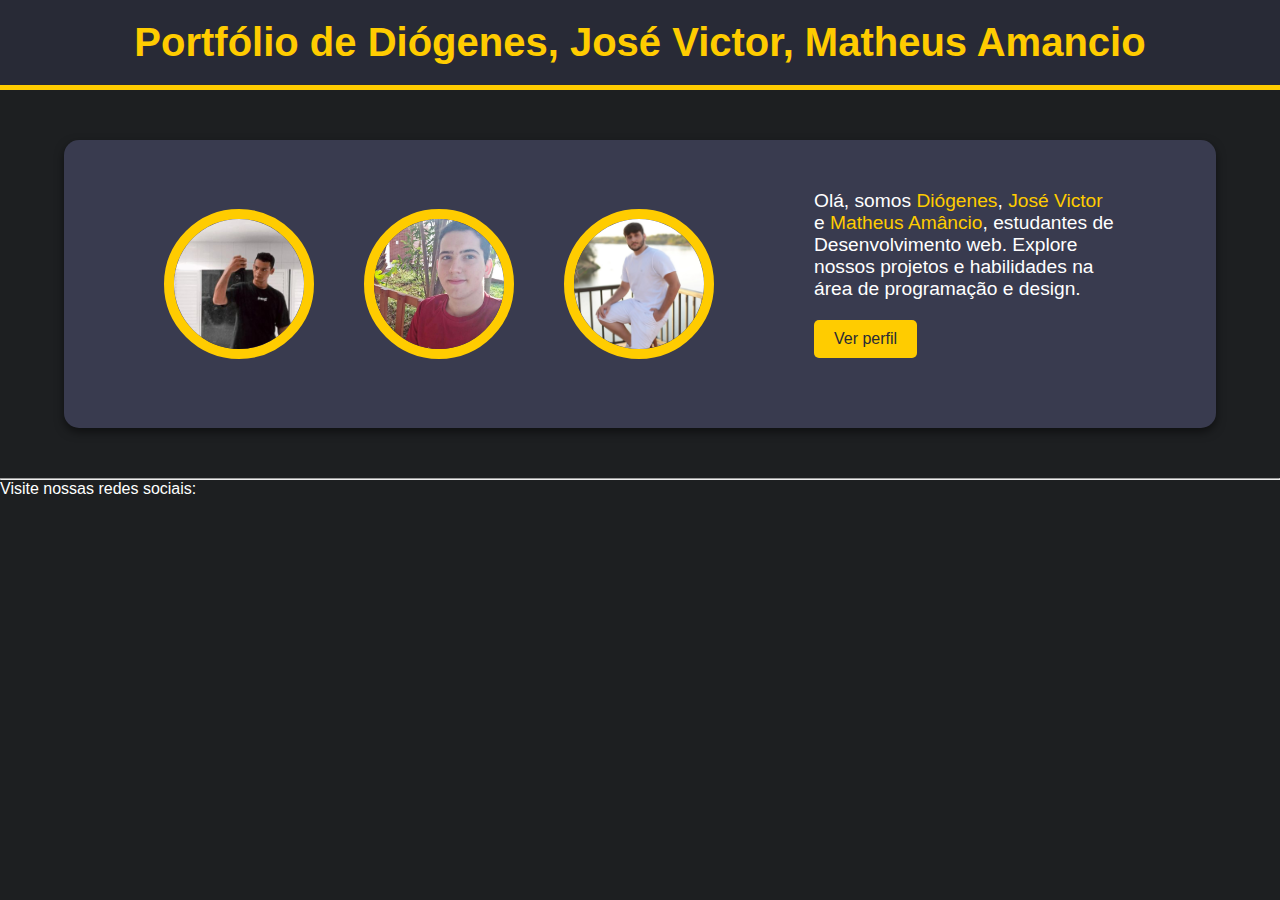
==== index.html @ 247be2dc "updates in visual" ====
<!DOCTYPE html>
<html lang="pt-br">
<head>
    <meta charset="UTF-8">
    <meta name="viewport" content="width=device-width, initial-scale=1.0">
    <title>Portfólio</title>
    <link rel="stylesheet" href="./css/styles.css">
</head>
<body>
    <div class="container">
        <div class="header">
            <h1>Portfólio de Diógenes, José Victor, Matheus Amancio</h1>
        </div>
        <div class="about">
            <div class="img-profile">
                <img src="../assets/images/diogenes.jpg" class="img-profile" alt="Diogenes">
                <img src="../assets/images/matheus.png" class="img-profile" alt="Matheus">
                <img src="../assets/images/jose-victor.jpg" class="img-profile" alt="Jose Victor">
            </div>
            <div class="hero">
                Olá, somos <span>Diógenes</span>, <span>José Victor</span> e <span>Matheus Amâncio</span>, estudantes de Desenvolvimento web. Explore nossos projetos e habilidades na área de programação e design.
                <button>Ver perfil</button>
            </div>
            
        </div>
        <hr> 
        <div class="skills">

        </div>
        <div class="footer">
            Visite nossas redes sociais:
        </div>
    </div>
</body>
</html>
---- css/styles.css ----
* {
    margin: 0;
    padding: 0;
    box-sizing: border-box;
}

html, body {
    height: 100%;
    font-family: Arial, sans-serif;
    background-color: #1d1f21;
    color: white;
}

img {   
    gap: 15px;
}

.img-profile img {
    border-radius: 50%;
    width: 150px; 
    height: 150px;
    object-fit: cover; 
    border: 10px solid #ffcc00;
}

.container {
    min-height: 100vh;
    display: flex;
    flex-direction: column;
}

.header {
    background-color: #282a36;
    border-bottom: 5px solid #ffcc00;
    padding: 20px 0;
    display: flex;
    justify-content: center;
    align-items: center;
}

.header h1 {
    color: #ffcc00;
    font-size: 2.5rem;
    text-align: center;
    margin: 0;
}

.about {
    background-color: #393b4f;
    padding: 50px 100px;
    display: flex;
    align-items: center;
    justify-content: center;
    color: #fff;
    margin: 50px auto;
    max-width: 90%;
    box-shadow: 0 4px 10px rgba(0, 0, 0, 0.5);
    border-radius: 15px;
}

.img-profile {
    display: flex;
    justify-content: center;
    margin-right: 50px;
}

.hero {
    max-width: 500px;
    font-size: 1.2rem;
    margin-bottom: 20px;
}

.hero span {
    color: #ffcc00;
}

.hero button {
    background-color: #ffcc00;
    border: none;
    padding: 10px 20px;
    color: #282a36;
    font-size: 1rem;
    border-radius: 5px;
    cursor: pointer;
    margin-top: 20px;
    display: block;
}
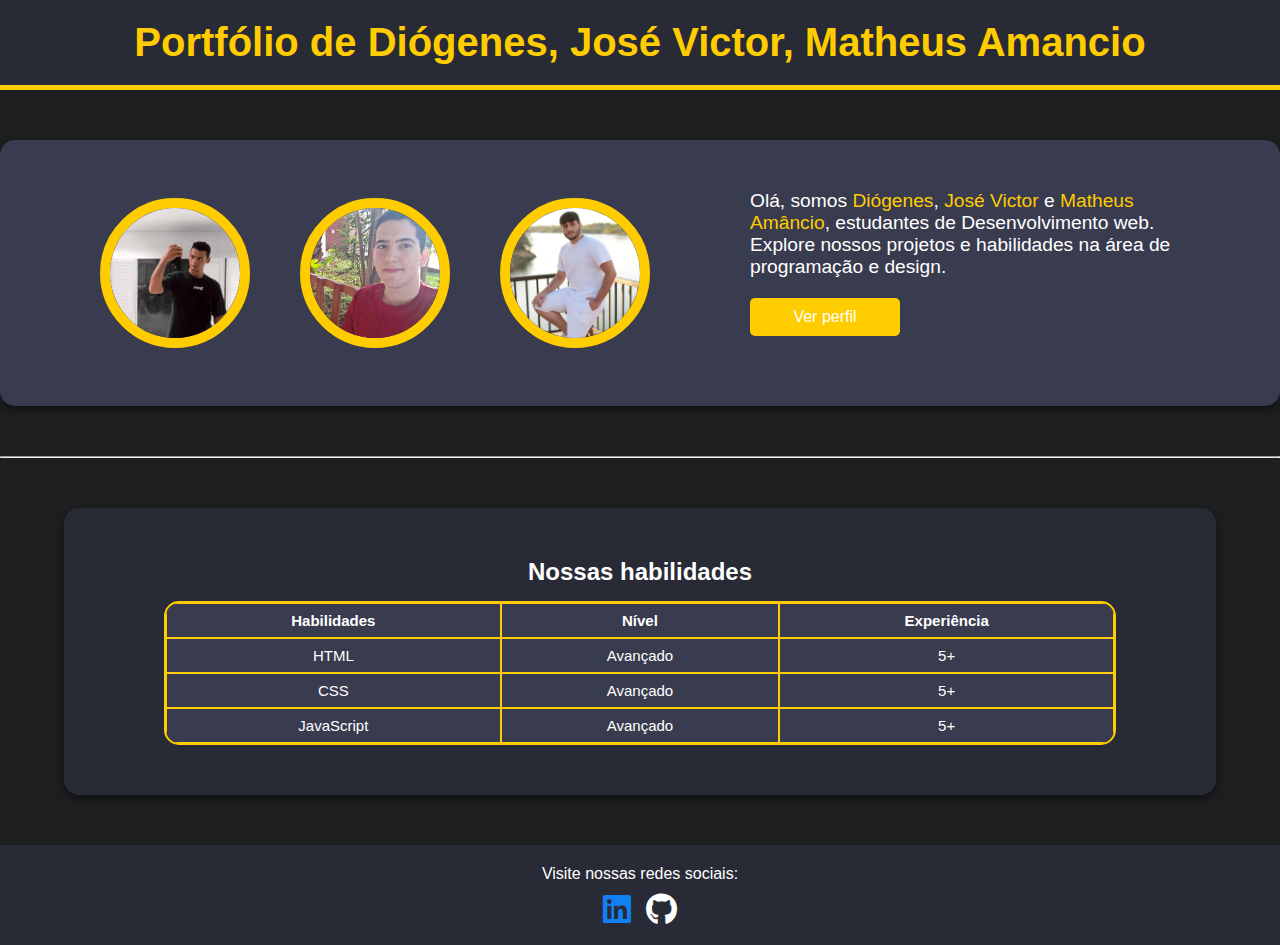
==== commit 6bdd43df: "alguns ajustes e atualizações, modal adicionado;" ====
--- a/index.html
+++ b/index.html
@@ -4,9 +4,36 @@
     <meta charset="UTF-8">
     <meta name="viewport" content="width=device-width, initial-scale=1.0">
     <title>Portfólio</title>
-    <link rel="stylesheet" href="./css/styles.css">
+    <link rel="stylesheet" href="./css/index.css">
+    <link rel="stylesheet" href="./css/reset.css">
+    <link rel="stylesheet" href="./css/modal.css">
+    <link rel="stylesheet" href="https://cdnjs.cloudflare.com/ajax/libs/font-awesome/6.0.0-beta3/css/all.min.css">
 </head>
 <body>
+    <div id="modalLinkedIn" class="modal">
+        <div class="modal-content">
+            <span class="close" data-target="modalLinkedIn">&times;</span>
+            <div class="modal-body">
+                <h2>LinkedIn</h2>
+                <hr>
+                <a href="https://www.linkedin.com/in/diogenesmedeirosy" target="_blank"><i class="fab fa-linkedin"></i> Diógenes Júnior</a>
+                <a href="https://www.linkedin.com/in/matheus-amanciodeoliveira-7b22ab195" target="_blank"><i class="fab fa-linkedin"></i> Matheus Amâncio</a>
+                <a href="#" target="_blank"><i class="fab fa-linkedin"></i> José Victor</a>
+            </div>
+        </div>
+    </div>
+    <div id="modalGitHub" class="modal">
+        <div class="modal-content">
+            <span class="close" data-target="modalGitHub">&times;</span>
+            <div class="modal-body">
+                <h2>GitHub</h2>
+                <hr>
+                <a href="https://github.com/diogenesmedeiros" target="_blank"><i class="fab fa-github"></i> Diógenes Júnior</a>
+                <a href="https://github.com/matheusamancio2020" target="_blank"><i class="fab fa-github"></i> Matheus Amâncio</a>
+                <a href="https://github.com/JoseVictorFaustino" target="_blank"><i class="fab fa-github"></i> José Victor</a>
+            </div>
+        </div>
+    </div>
     <div class="container">
         <div class="header">
             <h1>Portfólio de Diógenes, José Victor, Matheus Amancio</h1>
@@ -19,17 +46,48 @@
             </div>
             <div class="hero">
                 Olá, somos <span>Diógenes</span>, <span>José Victor</span> e <span>Matheus Amâncio</span>, estudantes de Desenvolvimento web. Explore nossos projetos e habilidades na área de programação e design.
-                <button>Ver perfil</button>
+                <a href="/profile.html">Ver perfil</a>
             </div>
             
         </div>
-        <hr> 
+        <hr>
         <div class="skills">
-
+            <h2>Nossas habilidades</h2>
+            <table>
+                <thead>
+                    <tr>
+                        <th>Habilidades</th>
+                        <th>Nível</th>
+                        <th>Experiência</th>
+                    </tr>
+                </thead>
+                <tbody>
+                    <tr>
+                        <td>HTML</td>
+                        <td>Avançado</td>
+                        <td>5+</td>
+                    </tr>
+                    <tr>
+                        <td>CSS</td>
+                        <td>Avançado</td>
+                        <td>5+</td>
+                    </tr>
+                    <tr>
+                        <td>JavaScript</td>
+                        <td>Avançado</td>
+                        <td>5+</td>
+                    </tr>
+                </tbody>
+            </table>
         </div>
         <div class="footer">
-            Visite nossas redes sociais:
-        </div>
+            <p>Visite nossas redes sociais:</p>
+            <div class="social-icons">
+                <i id="openModalLinkedIn" class="fab fa-linkedin"></i>
+                <i id="openModalGitHub" class="fab fa-github"></i>
+            </div>
+        </div>        
     </div>
+    <script src="./js/modal.js"></script>
 </body>
 </html>--- a/css/index.css
+++ b/css/index.css
@@ -0,0 +1,172 @@
+.skills {
+    background-color: #282a36;
+    padding: 50px 100px;
+    display: flex;
+    flex-direction: column;
+    align-items: center; 
+    justify-content: center;
+    align-items: center;
+    justify-content: center;
+    color: #fff;
+    margin: 50px auto;
+    max-width: 98%;
+    width: 90%;
+    box-shadow: 0 4px 10px rgba(0, 0, 0, 0.5);
+    border-radius: 15px;
+    text-align: center;
+}
+
+.skills h2 {
+    margin-bottom: 15px;
+}
+
+.skills table {
+    width: 100%;
+    border-collapse: separate;
+    background-color: #393b4f;
+    border-spacing: 0;
+    border: 2px solid #ffcc00;
+    font-size: 0.8rem;
+    border-radius: 15px;
+    overflow: hidden;
+}
+
+.skills th,
+.skills td {
+    border: 1px solid #ffcc00;
+    padding: 8px 10px;
+    font-size: 15px;
+}
+
+.skills td:last-of-type {
+    text-align: center;
+}
+
+.skills th {
+    text-align: center;
+}
+
+.img-profile img {
+    border-radius: 50%;
+    width: 150px;
+    height: 150px;
+    object-fit: cover;
+    border: 10px solid #ffcc00;
+}
+
+.container {
+    min-height: 100vh;
+    display: flex;
+    flex-direction: column;
+}
+
+.header {
+    background-color: #282a36;
+    border-bottom: 5px solid #ffcc00;
+    padding: 20px 0;
+    display: flex;
+    justify-content: center;
+    align-items: center;
+}
+
+.header h1 {
+    color: #ffcc00;
+    font-size: 2.5rem;
+    text-align: center;
+    margin: 0;
+}
+
+.about {
+    background-color: #393b4f;
+    padding: 50px 100px;
+    display: flex;
+    align-items: center;
+    justify-content: center;
+    color: #fff;
+    margin: 50px auto;
+    max-width: 100%;
+    width: 100%;
+    box-shadow: 0 4px 10px rgba(0, 0, 0, 0.5);
+    border-radius: 15px;
+}
+
+.img-profile {
+    display: flex;
+    justify-content: center;
+    margin-right: 50px;
+}
+
+.hero {
+    max-width: 500px;
+    font-size: 1.2rem;
+    margin-bottom: 20px;
+}
+
+.hero span {
+    color: #ffcc00;
+}
+
+.hero a {
+    background-color: #ffcc00;
+    border: none;
+    text-decoration: none;
+    width: 150px;
+    text-align: center;
+    padding: 10px 20px;
+    color: white;
+    font-size: 1rem;
+    border-radius: 5px;
+    cursor: pointer;
+    margin-top: 20px;
+    display: block;
+}
+
+.footer {
+    background-color: #282a36;
+    padding: 20px;
+    display: flex;
+    flex-direction: column;
+    align-items: center;
+    justify-content: center;
+    color: #fff;
+}
+
+.footer p {
+    margin-bottom: 10px;
+    font-size: 1rem;
+}
+
+.social-icons {
+    display: flex;
+    gap: 15px;
+}
+
+.social-icons i {
+    font-size: 2rem;
+    transition: font-size 0.3s ease-in-out;
+    cursor: pointer;
+}
+
+.social-icons i:hover {
+    font-size: 2.28rem;
+}
+
+.social-icons i:hover {
+    color: #cbcbcb;
+}
+
+.social-icons .fa-linkedin {
+    color: #0f81f3;
+}
+
+.social-icons .fa-github {
+    color: #ffffff;
+}
+
+.social-icons .fa-linkedin:hover {
+    color: #0d60b3;
+}
+
+.social-icons .fa-github:hover {
+    color: #bababa;
+}--- a/css/modal.css
+++ b/css/modal.css
@@ -0,0 +1,55 @@
+.modal {
+    display: none;
+    position: fixed;
+    z-index: 1;
+    left: 0;
+    top: 0;
+    width: 100%;
+    height: 100%;
+    overflow: auto;
+    background-color: rgb(0, 0, 0);
+    background-color: rgba(0, 0, 0, 0.4);
+}
+
+.modal-body hr {
+    border: none;
+    border-top: 2px solid #ffffff;
+    margin: 20px 0;
+    width: 100%;
+}
+
+.modal-body a {
+    display: block;
+    color: #ffffff;
+    text-decoration: none;
+    font-size: 1.2rem;
+    margin-bottom: 10px;
+}
+
+.modal-body a i {
+    margin-right: 10px;
+}
+
+.modal-content {
+    background-color: #393b4f;
+    margin: 15% auto;
+    padding: 20px;
+    border: 1px solid #888;
+    width: 80%;
+    max-width: 600px;
+    border-radius: 10px;
+}
+
+.close {
+    color: #aaa;
+    float: right;
+    font-size: 28px;
+    font-weight: bold;
+}
+
+.close:hover,
+.close:focus {
+    color: rgb(118, 118, 118);
+    text-decoration: none;
+    cursor: pointer;
+}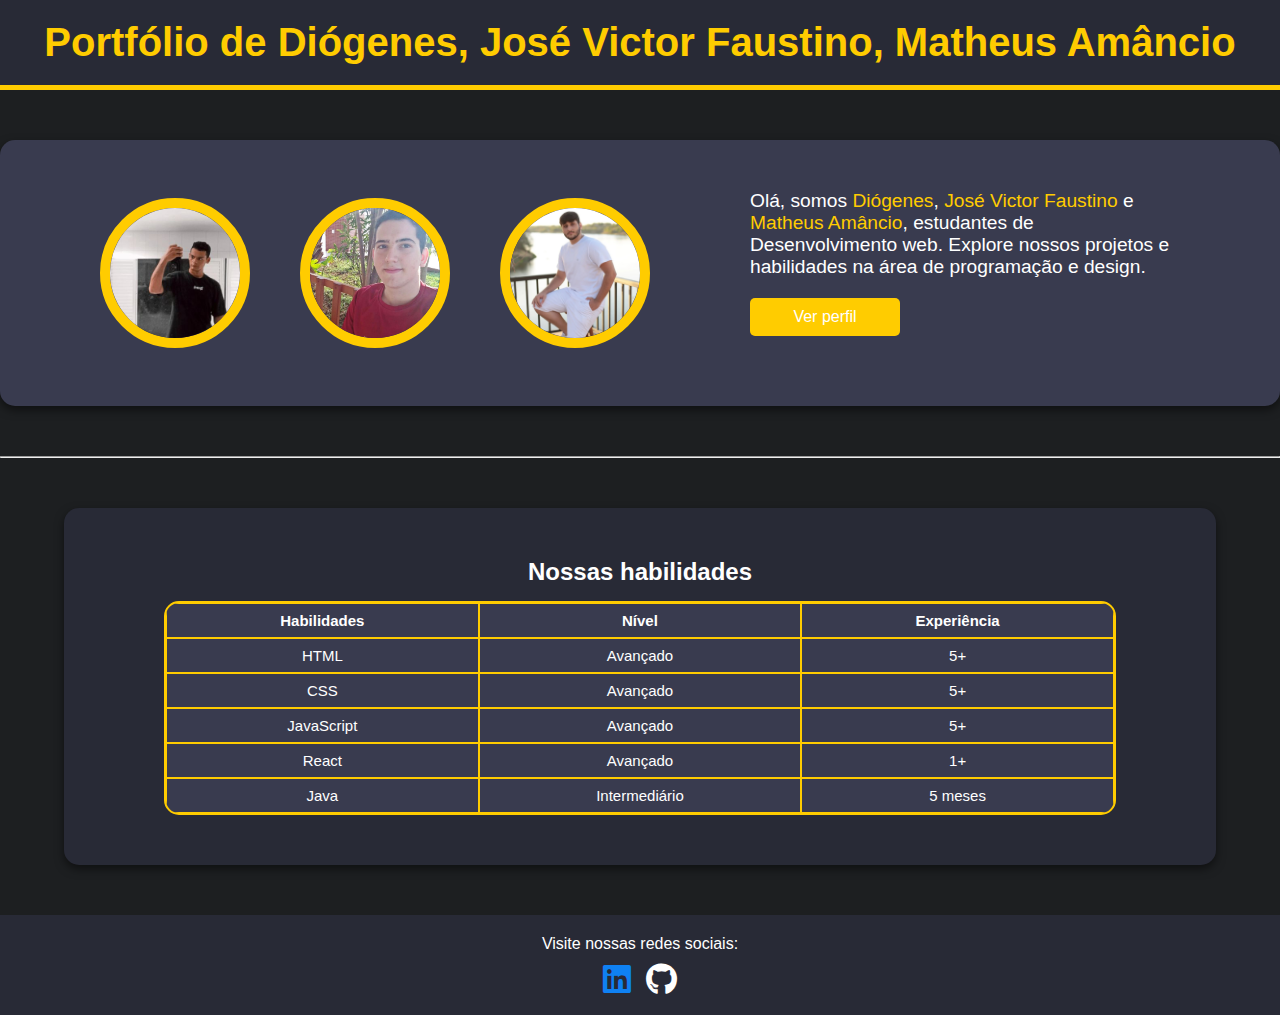
==== commit d416cbee: "mensagens do profile.html de Matheus e Jose Victor atualizados" ====
--- a/index.html
+++ b/index.html
@@ -18,7 +18,7 @@
                 <hr>
                 <a href="https://www.linkedin.com/in/diogenesmedeirosy" target="_blank"><i class="fab fa-linkedin"></i> Diógenes Júnior</a>
                 <a href="https://www.linkedin.com/in/matheus-amanciodeoliveira-7b22ab195" target="_blank"><i class="fab fa-linkedin"></i> Matheus Amâncio</a>
-                <a href="#" target="_blank"><i class="fab fa-linkedin"></i> José Victor</a>
+                <a href="#" target="_blank"><i class="fab fa-linkedin"></i> José Victor Faustino</a>
             </div>
         </div>
     </div>
@@ -30,13 +30,13 @@
                 <hr>
                 <a href="https://github.com/diogenesmedeiros" target="_blank"><i class="fab fa-github"></i> Diógenes Júnior</a>
                 <a href="https://github.com/matheusamancio2020" target="_blank"><i class="fab fa-github"></i> Matheus Amâncio</a>
-                <a href="https://github.com/JoseVictorFaustino" target="_blank"><i class="fab fa-github"></i> José Victor</a>
+                <a href="https://github.com/JoseVictorFaustino" target="_blank"><i class="fab fa-github"></i> José Victor Faustino</a>
             </div>
         </div>
     </div>
     <div class="container">
         <div class="header">
-            <h1>Portfólio de Diógenes, José Victor, Matheus Amancio</h1>
+            <h1>Portfólio de Diógenes, José Victor Faustino, Matheus Amâncio</h1>
         </div>
         <div class="about">
             <div class="img-profile">
@@ -45,7 +45,7 @@
                 <img src="../assets/images/jose-victor.jpg" class="img-profile" alt="Jose Victor">
             </div>
             <div class="hero">
-                Olá, somos <span>Diógenes</span>, <span>José Victor</span> e <span>Matheus Amâncio</span>, estudantes de Desenvolvimento web. Explore nossos projetos e habilidades na área de programação e design.
+                Olá, somos <span>Diógenes</span>, <span>José Victor Faustino</span> e <span>Matheus Amâncio</span>, estudantes de Desenvolvimento web. Explore nossos projetos e habilidades na área de programação e design.
                 <a href="/profile.html">Ver perfil</a>
             </div>
             
@@ -77,6 +77,16 @@
                         <td>Avançado</td>
                         <td>5+</td>
                     </tr>
+                    <tr>
+                        <td>React</td>
+                        <td>Avançado</td>
+                        <td>1+</td>
+                    </tr>
+                    <tr>
+                        <td>Java</td>
+                        <td>Intermediário</td>
+                        <td>5 meses</td>
+                    </tr>
                 </tbody>
             </table>
         </div>
